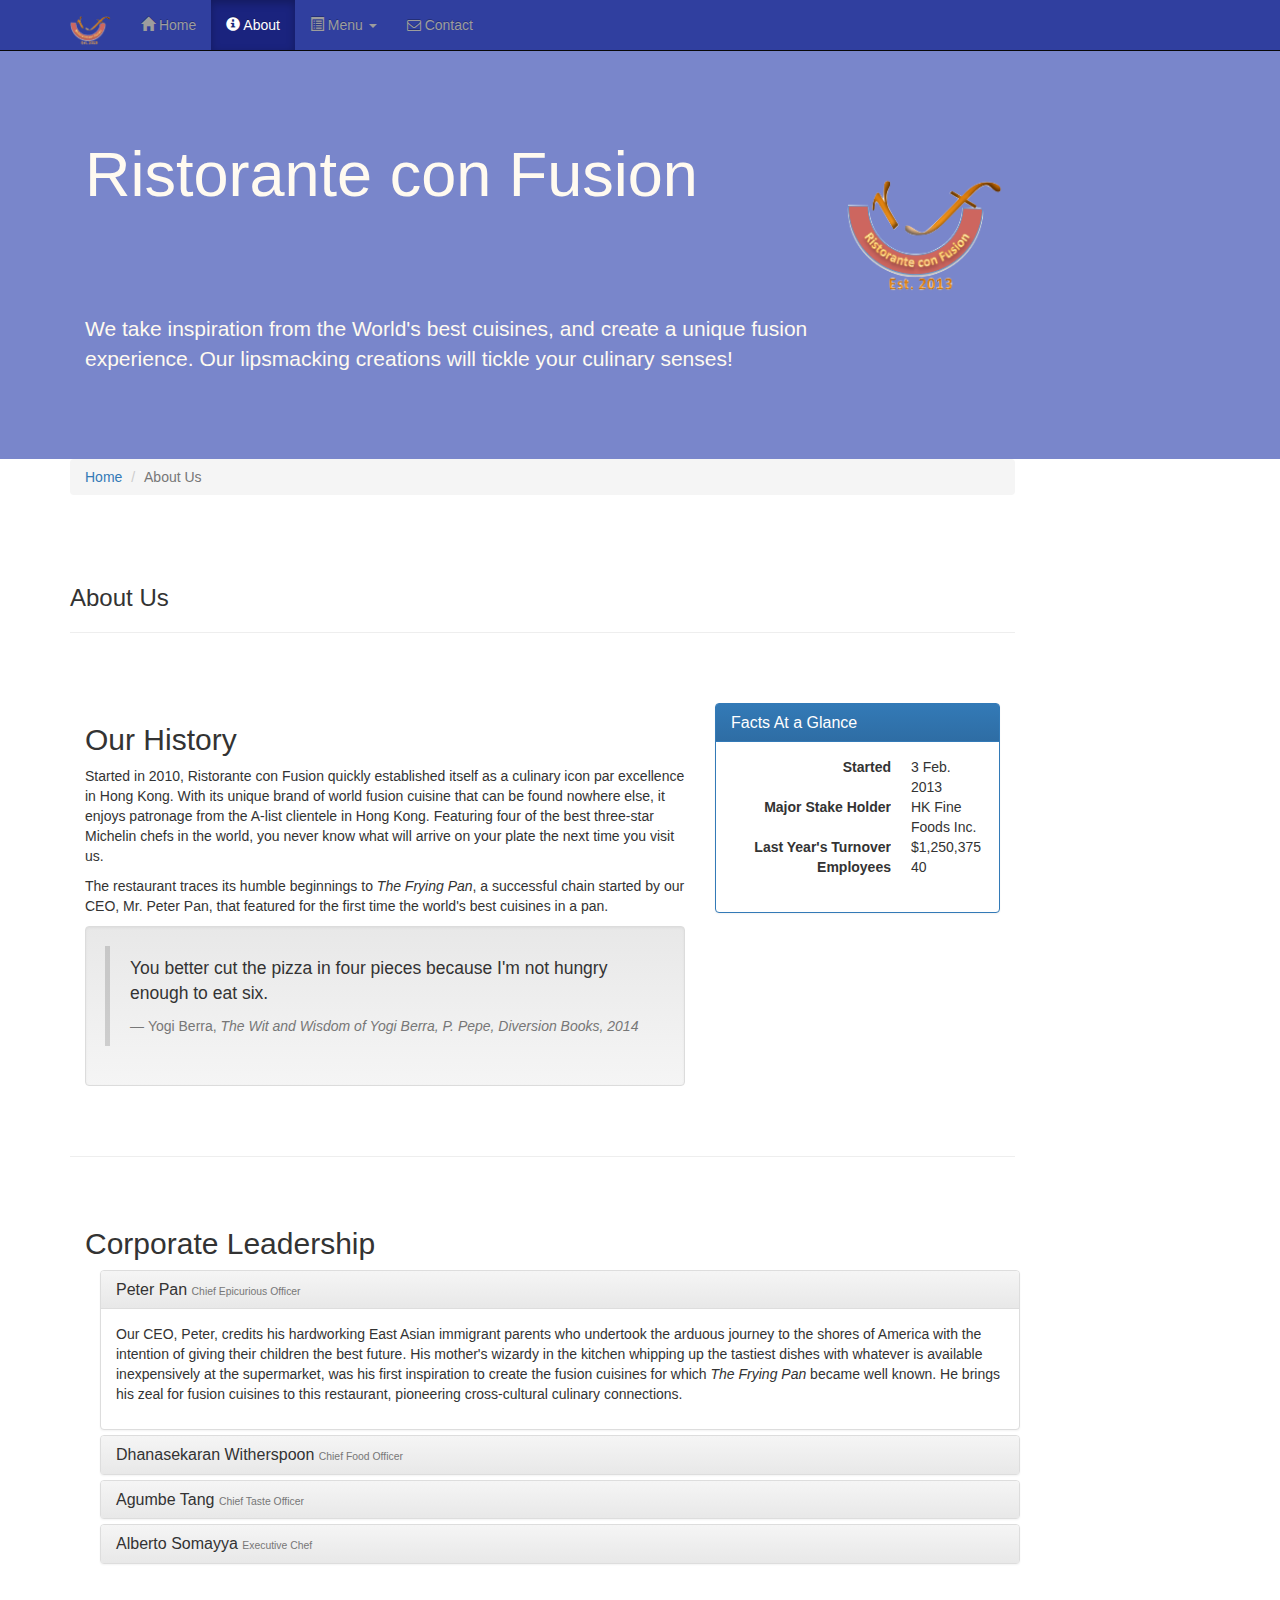
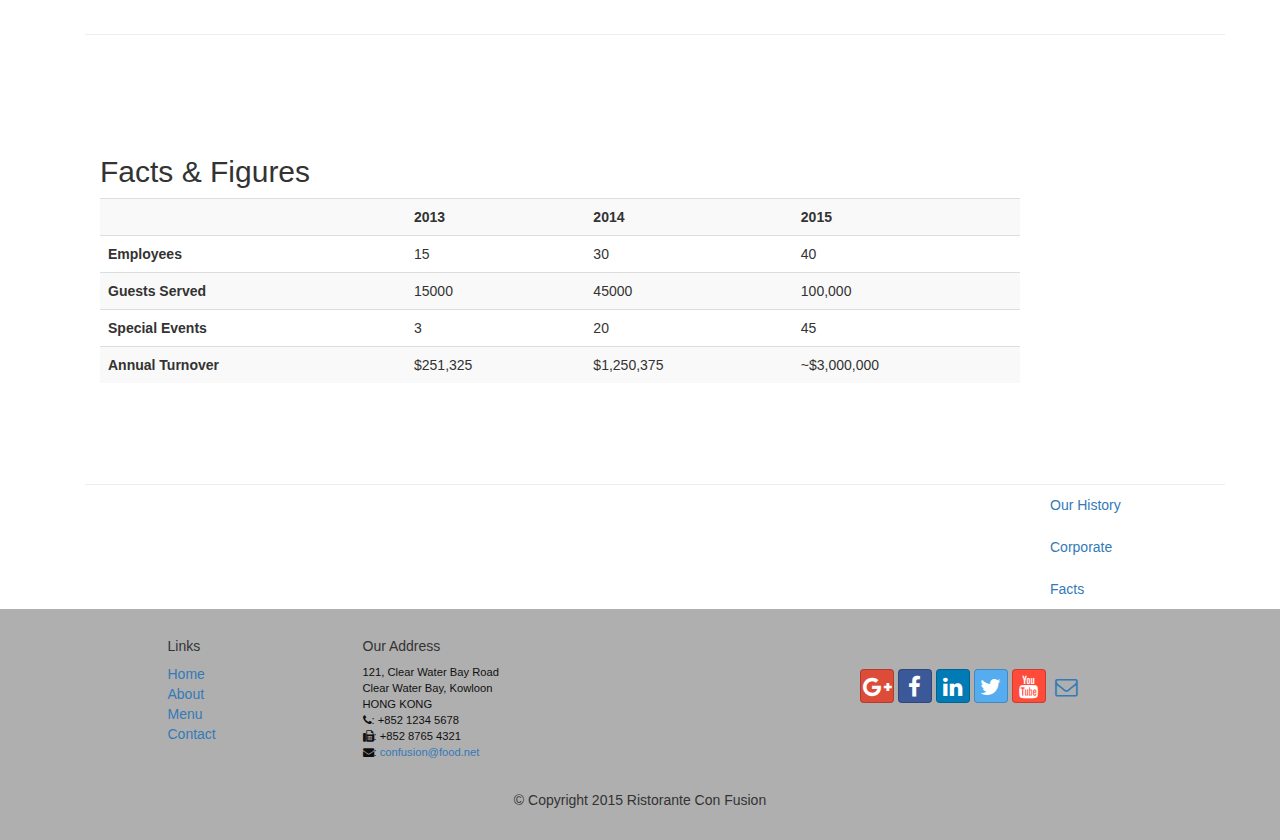
==== aboutus.html @ f086d33f "First commit" ====
<!DOCTYPE html>
<html lang="en">

<head>
     <meta charset="utf-8">
    <meta http-equiv="X-UA-Compatible" content="IE=edge">
    <meta name="viewport" content="width=device-width, initial-scale=1">
    <!-- The above 3 meta tags *must* come first in the head; any other head 
         content must come *after* these tags -->
    <title>Ristorante Con Fusion: About Us</title>
        <!-- Bootstrap -->
    <link href="bower_components/bootstrap/dist/css/bootstrap.min.css" rel="stylesheet">
    <link href="bower_components/bootstrap/dist/css/bootstrap-theme.min.css" rel="stylesheet">
    <link href="bower_components/font-awesome/css/font-awesome.min.css" rel="stylesheet">

    <link href="css/bootstrap-social.css" rel="stylesheet">
	<link href="css/myStyle.css" rel="stylesheet">

    <!-- HTML5 shim and Respond.js for IE8 support of HTML5 elements and media queries -->
    <!-- WARNING: Respond.js doesn't work if you view the page via file:// -->
    <!--[if lt IE 9]>
      <script src="https://oss.maxcdn.com/html5shiv/3.7.2/html5shiv.min.js"></script>
      <script src="https://oss.maxcdn.com/respond/1.4.2/respond.min.js"></script>
    <![endif]-->
</head>

<body data-spy="scroll" data-target="#myScrollspy" data-offset="200">
    <nav class="navbar navbar-inverse navbar-fixed-top" role="navigation">
        <div class="container">
            <div class="navbar-header">
                <button type="button" class="navbar-toggle collapsed" data-toggle="collapse" data-target="#navbar" aria-expanded="false" aria-controls="navbar">
                    <span class="sr-only">Toggle navigation</span>
                    <span class="icon-bar"></span>
                    <span class="icon-bar"></span>
                    <span class="icon-bar"></span>
                </button>
                 <a class="navbar-brand" href="#"><img src="img/logo.png" height=30 width=41></a>
            </div>
            <div id="navbar" class="navbar-collapse collapse">
                <ul class="nav navbar-nav">
                    <li><a href="index.html"><span class="glyphicon glyphicon-home"
                         aria-hidden="true"></span> Home</a></li>
                    <li class="active"><a href="aboutus.html"><span class="glyphicon glyphicon-info-sign"
                         aria-hidden="true"></span> About</a></li>
                    <li class="dropdown">
                        <a href="#" class="dropdown-toggle" data-toggle="dropdown"
                         role="button" aria-haspopup="true" aria-expanded="false">
                         <span class="glyphicon glyphicon-list-alt"
                         aria-hidden="true"></span> Menu <span class="caret"></span></a>
                        <ul class="dropdown-menu">
                            <li><a href="#">Appetizers</a></li>
                            <li><a href="#">Main Courses</a></li>
                            <li><a href="#">Desserts</a></li>
                            <li><a href="#">Drinks</a></li>
                            <li role="separator" class="divider"></li>
                            <li class="dropdown-header">Specials</li>
                            <li><a href="#">Lunch Buffet</a></li>
                            <li><a href="#">Weekend Brunch</a></li>
                        </ul>
                    </li>
                    <li><a href="contactus.html"><i class="fa fa-envelope-o"></i> Contact</a></li>
                </ul>
            </div>
        </div>
    </nav>  
    <header class="jumbotron">

        <!-- Main component for a primary marketing message or call to action -->

        <div class="container">
            <div class="row row-header">
                <div class="col-xs-12 col-sm-8">
                    <h1>Ristorante con Fusion</h1>
                    <p style="padding:40px;"></p>
                    <p>We take inspiration from the World's best cuisines, and create a unique fusion experience. Our lipsmacking creations will tickle your culinary senses!</p>
                </div>
                <div class="col-xs-12 col-sm-2">
                    <p style="padding:20px;"></p>
                    <img src="img/logo.png" class="img-responsive">
                </div>
            </div>
        </div>
    </header>

<div class="container">
	<div class="row">
		<div class="col-xs-12 col-sm-10">
			<div class="row">
				<div class="col-xs-12">
					<ol class="breadcrumb">
						<li><a href="index.html">Home</a></li>
						<li class="active">About Us</li>
					</ol>
				</div>
			</div>
		
		
		
			<div class="row row-content" id="history">
					<div>
					   <h3>About Us</h3>
					   <hr>
					</div>
						<div>
							<p style="padding:20px;"></p>
						</div>
					<div  class="col-xs-12 col-sm-6 col-lg-8">
						<h2>Our History</h2>
						<p>Started in 2010, Ristorante con Fusion quickly established itself as a culinary icon par excellence in Hong Kong. With its unique brand of world fusion cuisine that can be found nowhere else, it enjoys patronage from the A-list clientele in Hong Kong.  Featuring four of the best three-star Michelin chefs in the world, you never know what will arrive on your plate the next time you visit us.</p>
						<p>The restaurant traces its humble beginnings to <em>The Frying Pan</em>, a successful chain started by our CEO, Mr. Peter Pan, that featured for the first time the world's best cuisines in a pan.</p>
						<div class="well">
							<blockquote>
								<p>You better cut the pizza in four pieces because
									I'm not hungry enough to eat six.</p>
								<footer>Yogi Berra,
								  <cite>The Wit and Wisdom of Yogi Berra,
									P. Pepe, Diversion Books, 2014</cite>
								</footer>
							</blockquote>
						</div>
					</div>
				
					<div class="col-xs-12 col-sm-6 col-lg-4">
						<div class="panel panel-primary">
							<div class="panel-heading">
								<h3 class="panel-title">Facts At a Glance</h3>
							</div>
							<div class="panel-body">
								<dl class="dl-horizontal">
									<dt>Started</dt>
									<dd>3 Feb. 2013</dd>
									<dt>Major Stake Holder</dt>
									<dd>HK Fine Foods Inc.</dd>
									<dt>Last Year's Turnover</dt>
									<dd>$1,250,375</dd>
									<dt>Employees</dt>
									<dd>40</dd>
							   </dl>
							</div>
						</div>
					</div>
					<div>
						<p style="padding:20px;"></p>
					</div>
			</div>


				<div class="container">
						<div class="row row-content" id="corporate">
						<h2>Corporate Leadership</h2>
							<div class="col-xs-10">
								<div class="panel-group" id="accordion" role="tablist" aria-multiselectable="true">
									<div class="panel panel-default">
										<div class="panel-heading" role="tab" id="headingPeter">
											<h3 class="panel-title">
												<a role="button" data-toggle="collapse"
													 data-parent="#accordion" href="#peter"
													 aria-expanded="true" aria-controls="peter">
													Peter Pan <small>Chief Epicurious Officer</small></a>
											</h3>
										</div>
										<div role="tabpanel" class="panel-collapse collapse in"
											 id="peter"    aria-labelledby="headingPeter">
											<div class="panel-body">
												<p> Our CEO, Peter, credits his hardworking East Asian immigrant parents who undertook the arduous journey to the shores of America with the intention of giving their children the best future. His mother's wizardy in the kitchen whipping up the tastiest dishes with whatever is available inexpensively at the supermarket, was his first inspiration to create the fusion cuisines for which <em>The Frying Pan</em> became well known. He brings his zeal for fusion cuisines to this restaurant, pioneering cross-cultural culinary connections. </p>
											</div>
										</div>
									</div>
								<div class="panel panel-default">
									<div class="panel-heading" role="tab" id="headingDanny">
										<h3 class="panel-title">
											<a class="collapsed" role="button" data-toggle="collapse"
												 data-parent="#accordion" href="#danny"
												 aria-expanded="false" aria-controls="danny">
												Dhanasekaran Witherspoon <small>Chief Food Officer</small></a>
										</h3>
									</div>
									<div role="tabpanel" class="panel-collapse collapse"
										 id="danny"    aria-labelledby="headingDanny">
										<div class="panel-body">
											<p> <p>Our CFO, Danny, as he is affectionately referred to by his colleagues, comes from a long established family tradition in farming and produce. His experiences growing up on a farm in the Australian outback gave him great appreciation for varieties of food sources. As he puts it in his own words, <em>Everything that runs, wins, and everything that stays, pays! </em></p>
										</div>
									</div>
								</div>
								<div class="panel panel-default">
									<div class="panel-heading" role="tab" id="headingAgumbe">
										<h3 class="panel-title">
											<a class="collapsed" role="button" data-toggle="collapse"
												 data-parent="#accordion" href="#agumbe"
												 aria-expanded="false" aria-controls="agumbe">
												Agumbe Tang <small>Chief Taste Officer</small></a>
										</h3>
									</div>
									<div role="tabpanel" class="panel-collapse collapse"
										 id="agumbe"    aria-labelledby="headingAgumbe">
										<div class="panel-body">
											<p>Blessed with the most discerning gustatory sense, Agumbe, our CFO, personally ensures that every dish that we serve meets his exacting tastes. Our chefs dread the tongue lashing that ensues if their dish does not meet his exacting standards. He lives by his motto, <em>You click only if you survive my lick.</em></p>
										</div>
									</div>
								</div>
								<div class="panel panel-default">
									<div class="panel-heading" role="tab" id="headingAlberto">
										<h3 class="panel-title">
											<a class="collapsed" role="button" data-toggle="collapse"
												 data-parent="#accordion" href="#alberto"
												 aria-expanded="false" aria-controls="alberto">
												Alberto Somayya <small>Executive Chef</small></a>
										</h3>
									</div>
									<div role="tabpanel" class="panel-collapse collapse"
										 id="alberto"    aria-labelledby="headingAlberto">
										<div class="panel-body">
											<p> Award winning three-star Michelin chef with wide International experience having worked closely with whos-who in the culinary world, he specializes in creating mouthwatering Indo-Italian fusion experiences. He says, <em>Put together the cuisines from the two craziest cultures, and you get a winning hit! Amma Mia! </em></p>
										</div>
									</div>
								</div>

									
								</div>
							</div>
						</div>
						 <div>
							<p style="padding:20px;"></p>
						</div>
						 
						<div class="row row-content" id="facts">
							<div class="col-xs-10">
								<h2>Facts &amp; Figures</h2>
							
							<div class="table-responsive">
								<table class="table table-striped">
									<tr>
										<td>&nbsp;</td>
										<th>2013</th>
										<th>2014</th>
										<th>2015</th>
									</tr>
									<tr>
										<th>Employees</th>
										<td>15</td>
										<td>30</td>
										<td>40</td>
									</tr>
									<tr>
										<th>Guests Served</th>
										<td>15000</td>
										<td>45000</td>
										<td>100,000</td>
									</tr>
									<tr>
										<th>Special Events</th>
										<td>3</td>
										<td>20</td>
										<td>45</td>
									</tr>
									<tr>
										<th>Annual Turnover</th>
										<td>$251,325</td>
										<td>$1,250,375</td>
										<td>~$3,000,000</td>
									</tr>
								</table>
							</div>
							
						</div>
				   </div>
				</div>		
		
		</div>
	</div>
	 <nav class="hidden-xs col-sm-2 col-sm-offset-10" id="myScrollspy">
            <ul class="nav nav-pills nav-stacked" data-spy="affix" data-offset-top="400">
                <li><a href="#history">Our History</a></li>
                <li><a href="#corporate">Corporate</a></li>
                <li><a href="#facts">Facts</a></li>
            </ul>
	 </nav>
</div>


    <footer class="row-footer">
        <div class="container">
            <div class="row">             
                <div class="col-xs-5 col-xs-offset-1 col-sm-2 col-sm-offset-1">
                    <h5>Links</h5>
                    <ul class="list-unstyled">
                        <li><a href="#">Home</a></li>
                        <li><a href="#">About</a></li>
                        <li><a href="#">Menu</a></li>
                        <li><a href="#">Contact</a></li>
                    </ul>
                </div>
                <div class="col-xs-6 col-sm-5">
                    <h5>Our Address</h5>
                    <address>
		              121, Clear Water Bay Road<br>
		              Clear Water Bay, Kowloon<br>
		              HONG KONG<br>
		              <i class="fa fa-phone"></i>: +852 1234 5678<br>
		              <i class="fa fa-fax"></i>: +852 8765 4321<br>
		              <i class="fa fa-envelope"></i>: 
                        <a href="mailto:confusion@food.net">confusion@food.net</a>
		           </address>
                </div>
                <div class="col-xs-12 col-sm-4">
                    <div class="nav navbar-nav" style="padding: 40px 10px;">
                        <a class="btn btn-social-icon btn-google-plus" href="http://google.com/+"><i class="fa fa-google-plus"></i></a>
                        <a class="btn btn-social-icon btn-facebook" href="http://www.facebook.com/profile.php?id="><i class="fa fa-facebook"></i></a>
                        <a class="btn btn-social-icon btn-linkedin" href="http://www.linkedin.com/in/"><i class="fa fa-linkedin"></i></a>
                        <a class="btn btn-social-icon btn-twitter" href="http://twitter.com/"><i class="fa fa-twitter"></i></a>
                        <a class="btn btn-social-icon btn-youtube" href="http://youtube.com/"><i class="fa fa-youtube"></i></a>
                        <a class="btn btn-social-icon" href="mailto:"><i class="fa fa-envelope-o"></i></a>
                    </div>
                </div>
                <div class="col-xs-12">
                    <p style="padding:10px;"></p>
                    <p align=center>© Copyright 2015 Ristorante Con Fusion</p>
                </div>
            </div>
        </div>
    </footer>
    <!-- jQuery (necessary for Bootstrap's JavaScript plugins) -->
    <script src="bower_components/jquery/dist/jquery.min.js"></script>
    <!-- Include all compiled plugins (below), or include individual files as needed -->
    <script src="bower_components/bootstrap/dist/js/bootstrap.min.js"></script>
</body>

</html>
---- css/myStyle.css ----
.row-header {
  margin: 0px auto;
  padding: 0px 0px;
}
.row-content {
  margin: 0px auto;
  padding: 50px 0px;
  border-bottom: 1px ridge;
  min-height: 400px;
}
.row-footer {
  margin: 0px auto;
  padding: 20px 0px;
  background-color: #AfAfAf;
}
.jumbotron {
  margin: 0px auto;
  padding: 70px 30px;
  background: #7986CB;
  color: floralwhite;
}
.carousel {
  background: #1a237e;
}
.carousel .item {
  height: 300px;
}
.carousel .item img {
  left: 0;
  min-height: 300px;
  position: absolute;
  top: 0;
}
.navbar-inverse {
  background: #303f9f;
  color: #ffffff;
}
.navbar-inverse .navbar-nav > .active > a {
  background: #1a237e;
  color: #ffffff;
}
.navbar-inverse .navbar-nav > .active > a:hover {
  background: #1a237e;
  color: #ffffff;
}
.navbar-inverse .navbar-nav > .active > a:focus {
  background: #1a237e;
  color: #ffffff;
}
.navbar-inverse .navbar-nav > .open > a {
  background: #1a237e;
  color: #ffffff;
}
.navbar-inverse .navbar-nav > .open > a:hover {
  background: #1a237e;
  color: #ffffff;
}
.navbar-inverse .navbar-nav > .open > a:focus {
  background: #1a237e;
  color: #ffffff;
}
.navbar-inverse .navbar-nav .open .dropdown-menu > li > a {
  background-color: #303f9f;
  color: #eeeeee;
}
.navbar-inverse .navbar-nav .open .dropdown-menu > li > a:hover {
  color: #000000;
}
.navbar-inverse .navbar-nav .open .dropdown-menu {
  background-color: #303f9f;
  color: #eeeeee;
}
address {
  color: #0f0f0f;
  font-size: 80%;
  margin: 0px;
}
body {
  align: center;
  padding: 50px 0px 0px 0px;
  z-index: 0;
}
.tab-content {
  border-bottom: 1px solid #dddddd;
  border-left: 1px solid #dddddd;
  border-right: 1px solid #dddddd;
  padding: 10px;
}
.affix {
  top: 100px;
}
#carouselButtons {
  bottom: 0px;
  position: absolute;
  right: 0px;
}
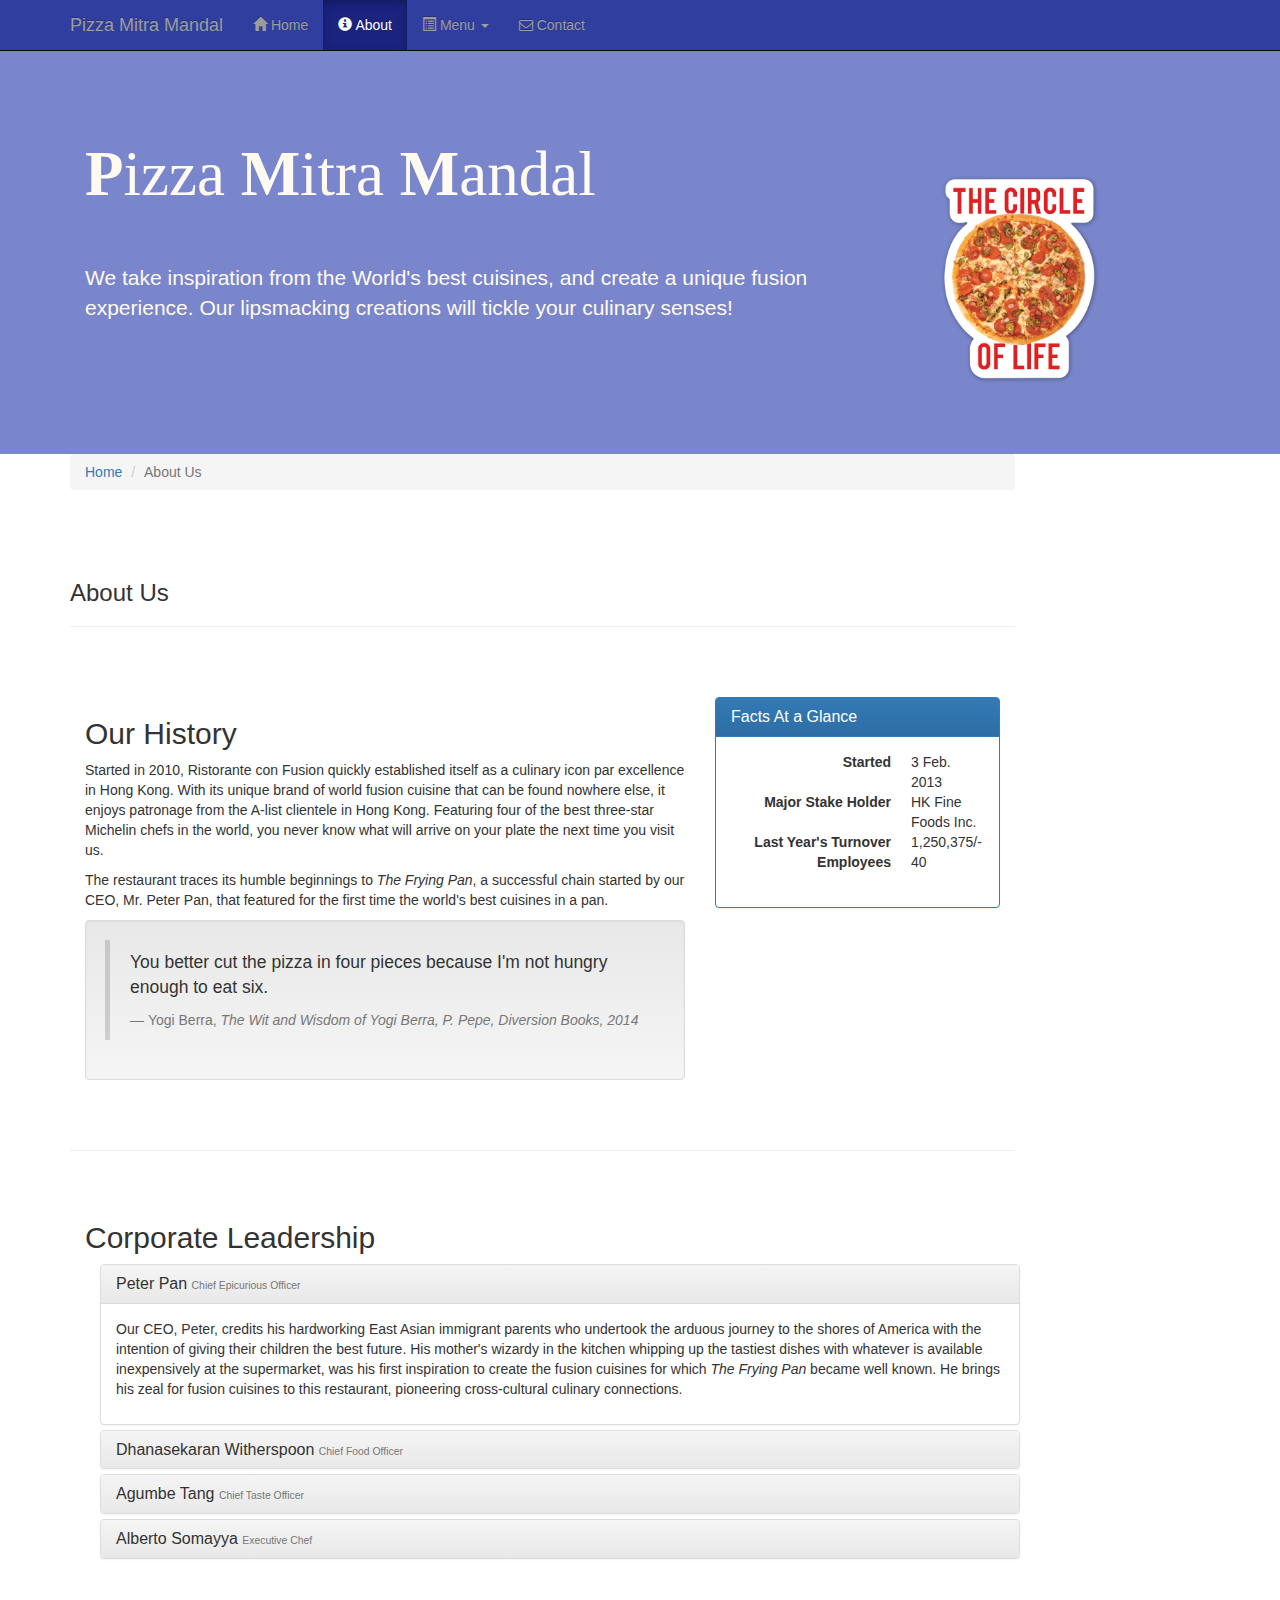
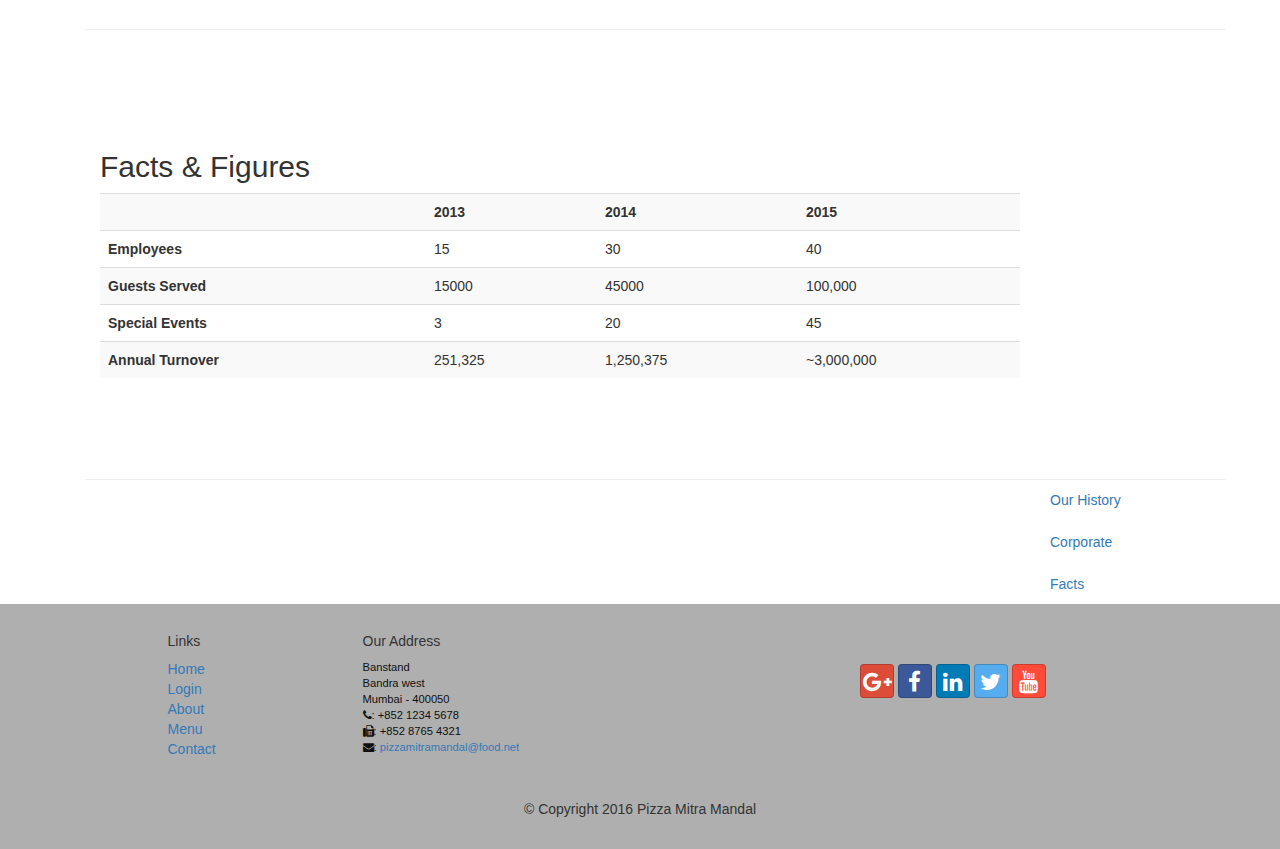
==== commit caa60ff3: "Commit first" ====
--- a/aboutus.html
+++ b/aboutus.html
@@ -7,7 +7,7 @@
     <meta name="viewport" content="width=device-width, initial-scale=1">
     <!-- The above 3 meta tags *must* come first in the head; any other head 
          content must come *after* these tags -->
-    <title>Ristorante Con Fusion: About Us</title>
+    <title>Pizza Mitra Mandal | About Us</title>
         <!-- Bootstrap -->
     <link href="bower_components/bootstrap/dist/css/bootstrap.min.css" rel="stylesheet">
     <link href="bower_components/bootstrap/dist/css/bootstrap-theme.min.css" rel="stylesheet">
@@ -25,44 +25,44 @@
 </head>
 
 <body data-spy="scroll" data-target="#myScrollspy" data-offset="200">
-    <nav class="navbar navbar-inverse navbar-fixed-top" role="navigation">
-        <div class="container">
-            <div class="navbar-header">
-                <button type="button" class="navbar-toggle collapsed" data-toggle="collapse" data-target="#navbar" aria-expanded="false" aria-controls="navbar">
-                    <span class="sr-only">Toggle navigation</span>
-                    <span class="icon-bar"></span>
-                    <span class="icon-bar"></span>
-                    <span class="icon-bar"></span>
-                </button>
-                 <a class="navbar-brand" href="#"><img src="img/logo.png" height=30 width=41></a>
-            </div>
-            <div id="navbar" class="navbar-collapse collapse">
-                <ul class="nav navbar-nav">
-                    <li><a href="index.html"><span class="glyphicon glyphicon-home"
+   <nav class="navbar navbar-inverse navbar-fixed-top" role="navigation">
+		<div class="container">
+			<div class="navbar-header">
+				<button type="button" class="navbar-toggle collapsed" data-toggle="collapse" data-target="#navbar" aria-expanded="false" aria-controls="navbar">
+					<span class="sr-only">Toggle navigation</span>
+					<span class="icon-bar"></span>
+					<span class="icon-bar"></span>
+					<span class="icon-bar"></span>
+				</button>
+				<a class="navbar-brand" href="index.html">Pizza Mitra Mandal</a>
+			</div>
+			
+			<div id="navbar" class="navbar-collapse collapse">
+				<ul class="nav navbar-nav">
+					<li ><a href="#"><span class="glyphicon glyphicon-home"
                          aria-hidden="true"></span> Home</a></li>
-                    <li class="active"><a href="aboutus.html"><span class="glyphicon glyphicon-info-sign"
+					<li class="active"><a href="aboutus.html"><span class="glyphicon glyphicon-info-sign"
                          aria-hidden="true"></span> About</a></li>
-                    <li class="dropdown">
-                        <a href="#" class="dropdown-toggle" data-toggle="dropdown"
+					<li class="dropdown">
+                        <a href="menu.html" class="dropdown-toggle" data-toggle="dropdown"
                          role="button" aria-haspopup="true" aria-expanded="false">
-                         <span class="glyphicon glyphicon-list-alt"
-                         aria-hidden="true"></span> Menu <span class="caret"></span></a>
+                         <span class="glyphicon glyphicon-list-alt"aria-hidden="true"></span> Menu <span class="caret"></span></a>
                         <ul class="dropdown-menu">
-                            <li><a href="#">Appetizers</a></li>
-                            <li><a href="#">Main Courses</a></li>
-                            <li><a href="#">Desserts</a></li>
-                            <li><a href="#">Drinks</a></li>
+                            <li><a href="menu.html">Garlic Breads</a></li>
+                            <li><a href="menu.html">Pizza</a></li>
+                            <li><a href="menu.html">Desserts</a></li>
+                            <li><a href="menu.html">Drinks</a></li>
                             <li role="separator" class="divider"></li>
                             <li class="dropdown-header">Specials</li>
-                            <li><a href="#">Lunch Buffet</a></li>
-                            <li><a href="#">Weekend Brunch</a></li>
+                            <li><a href="menu.html">Lunch Buffet</a></li>
+                            <li><a href="menu.html">Weekend Brunch</a></li>
                         </ul>
-                    </li>
-                    <li><a href="contactus.html"><i class="fa fa-envelope-o"></i> Contact</a></li>
-                </ul>
-            </div>
-        </div>
-    </nav>  
+                     </li>
+					<li><a href="contactus.html"><i class="fa fa-envelope-o"></i> Contact</a></li>
+				</ul>
+			</div>
+		</div>
+	</nav>
     <header class="jumbotron">
 
         <!-- Main component for a primary marketing message or call to action -->
@@ -70,17 +70,22 @@
         <div class="container">
             <div class="row row-header">
                 <div class="col-xs-12 col-sm-8">
-                    <h1>Ristorante con Fusion</h1>
-                    <p style="padding:40px;"></p>
+                    <h1 style="font-family:casteller;"><b>P</b>izza <b>M</b>itra <b>M</b>andal</h1>
+                    <p style="padding:2%;"></p>
                     <p>We take inspiration from the World's best cuisines, and create a unique fusion experience. Our lipsmacking creations will tickle your culinary senses!</p>
-                </div>
-                <div class="col-xs-12 col-sm-2">
+					
+                </div>
+				<div class="col-sm-1">
+				</div>
+				<div class="col-xs-12 col-sm-2">
                     <p style="padding:20px;"></p>
-                    <img src="img/logo.png" class="img-responsive">
-                </div>
+                    <img src="img/logo.png" class="img-responsive" style="height:100%; width:100%;">
+                </div>
+                
             </div>
         </div>
     </header>
+	
 
 <div class="container">
 	<div class="row">
@@ -132,7 +137,7 @@
 									<dt>Major Stake Holder</dt>
 									<dd>HK Fine Foods Inc.</dd>
 									<dt>Last Year's Turnover</dt>
-									<dd>$1,250,375</dd>
+									<dd>1,250,375/-</dd>
 									<dt>Employees</dt>
 									<dd>40</dd>
 							   </dl>
@@ -255,9 +260,9 @@
 									</tr>
 									<tr>
 										<th>Annual Turnover</th>
-										<td>$251,325</td>
-										<td>$1,250,375</td>
-										<td>~$3,000,000</td>
+										<td>251,325</td>
+										<td>1,250,375</td>
+										<td>~3,000,000</td>
 									</tr>
 								</table>
 							</div>
@@ -278,43 +283,44 @@
 </div>
 
 
+		
     <footer class="row-footer">
         <div class="container">
             <div class="row">             
                 <div class="col-xs-5 col-xs-offset-1 col-sm-2 col-sm-offset-1">
                     <h5>Links</h5>
                     <ul class="list-unstyled">
-                        <li><a href="#">Home</a></li>
-                        <li><a href="#">About</a></li>
-                        <li><a href="#">Menu</a></li>
-                        <li><a href="#">Contact</a></li>
+                        <li><a href="index.html">Home</a></li>
+						<li><a href="#loginModal">Login</a></li>
+                        <li><a href="aboutus.html">About</a></li>
+                        <li><a href="menu.html">Menu</a></li>
+                        <li><a href="contactus.html">Contact</a></li>
                     </ul>
                 </div>
                 <div class="col-xs-6 col-sm-5">
                     <h5>Our Address</h5>
                     <address>
-		              121, Clear Water Bay Road<br>
-		              Clear Water Bay, Kowloon<br>
-		              HONG KONG<br>
+		              Banstand<br>
+		              Bandra west<br>
+		              Mumbai - 400050<br>
 		              <i class="fa fa-phone"></i>: +852 1234 5678<br>
 		              <i class="fa fa-fax"></i>: +852 8765 4321<br>
 		              <i class="fa fa-envelope"></i>: 
-                        <a href="mailto:confusion@food.net">confusion@food.net</a>
+                        <a href="mailto:confusion@food.net">pizzamitramandal@food.net</a>
 		           </address>
                 </div>
                 <div class="col-xs-12 col-sm-4">
                     <div class="nav navbar-nav" style="padding: 40px 10px;">
-                        <a class="btn btn-social-icon btn-google-plus" href="http://google.com/+"><i class="fa fa-google-plus"></i></a>
-                        <a class="btn btn-social-icon btn-facebook" href="http://www.facebook.com/profile.php?id="><i class="fa fa-facebook"></i></a>
-                        <a class="btn btn-social-icon btn-linkedin" href="http://www.linkedin.com/in/"><i class="fa fa-linkedin"></i></a>
-                        <a class="btn btn-social-icon btn-twitter" href="http://twitter.com/"><i class="fa fa-twitter"></i></a>
-                        <a class="btn btn-social-icon btn-youtube" href="http://youtube.com/"><i class="fa fa-youtube"></i></a>
-                        <a class="btn btn-social-icon" href="mailto:"><i class="fa fa-envelope-o"></i></a>
+                        <a class="btn btn-social-icon btn-google-plus" href="#"><i class="fa fa-google-plus"></i></a>
+                        <a class="btn btn-social-icon btn-facebook" href="#"><i class="fa fa-facebook"></i></a>
+                        <a class="btn btn-social-icon btn-linkedin" href="#"><i class="fa fa-linkedin"></i></a>
+                        <a class="btn btn-social-icon btn-twitter" href="#"><i class="fa fa-twitter"></i></a>
+                        <a class="btn btn-social-icon btn-youtube" href="#"><i class="fa fa-youtube"></i></a>
                     </div>
                 </div>
                 <div class="col-xs-12">
                     <p style="padding:10px;"></p>
-                    <p align=center>© Copyright 2015 Ristorante Con Fusion</p>
+                    <p align=center>© Copyright 2016 Pizza Mitra Mandal</p>
                 </div>
             </div>
         </div>
--- a/css/myStyle.css
+++ b/css/myStyle.css
@@ -94,3 +94,4 @@
   position: absolute;
   right: 0px;
 }
+
